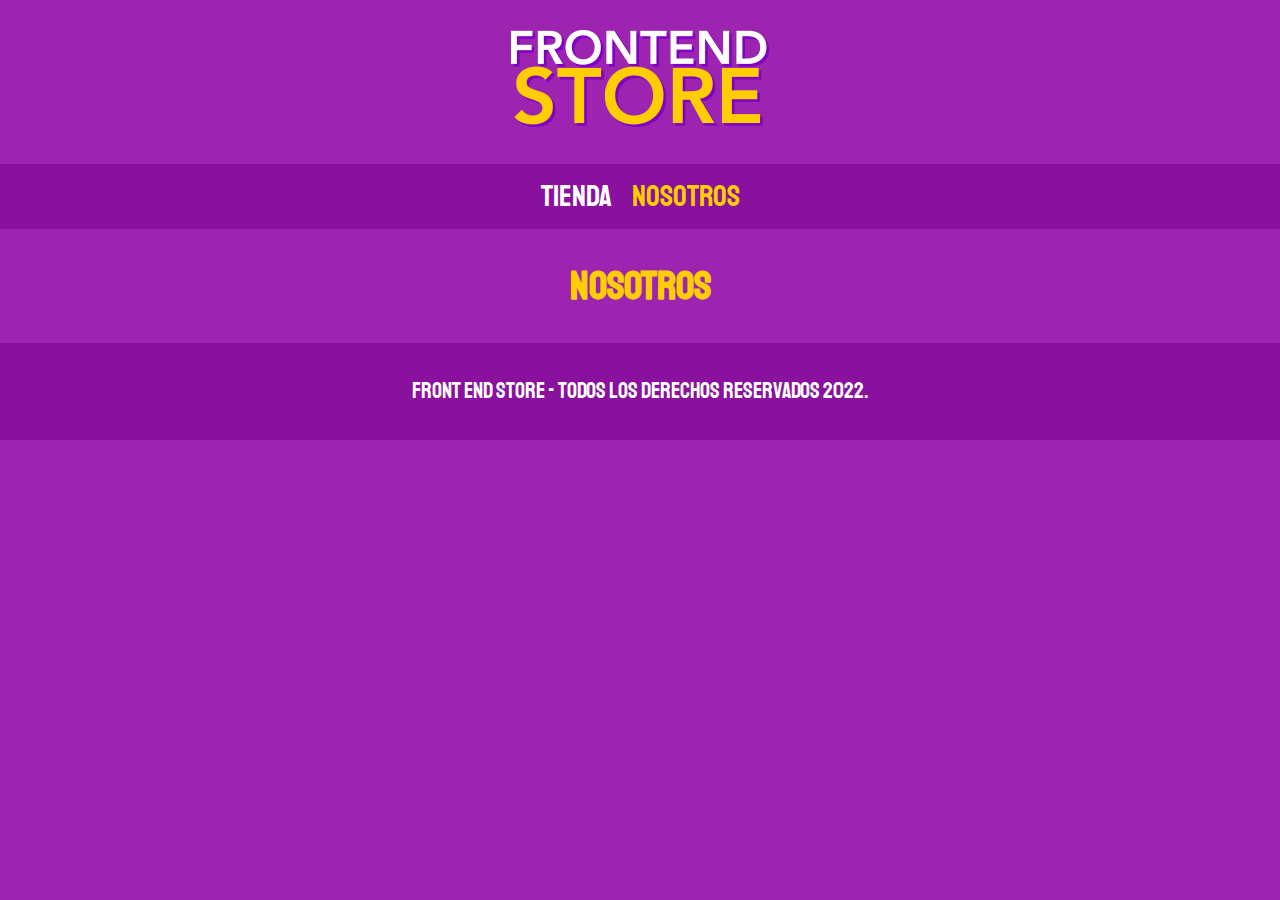
==== nosotros.html @ 5def1676 "Adding Store Content and Finishing nav bar" ====
<!DOCTYPE html>
<html lang="en">
<head>
    <meta charset="UTF-8">
    <meta http-equiv="X-UA-Compatible" content="IE=edge">
    <meta name="viewport" content="width=device-width, initial-scale=1.0">
    <title>FrontEnd Store</title>
    <link rel="preconnect" href="https://fonts.googleapis.com">
    <link rel="preconnect" href="https://fonts.gstatic.com" crossorigin>
    <link href="https://fonts.googleapis.com/css2?family=Krub:wght@400;700&family=Staatliches&display=swap" rel="stylesheet">
    <link rel="stylesheet" href="./css/normalize.css">
    <link rel="stylesheet" href="./css/style.css">
</head>
<body>
    <header class="header">
        <a href="index.html">
          <img class="header__logo" src="./img/logo.png" alt="Logotipo">  
        </a>
    </header>
    
    <nav class="navegacion">
        <a  class="navegacion__enlace " href="index.html">Tienda</a>
        <a  class="navegacion__enlace navegacion__enlace--activo" href="nosotros.html">Nosotros</a>
    </nav>

    <main class="contenedor">
        <h1>Nosotros</h1>
    </main>

    <footer class="footer">
        <p class="footer__texto">Front End Store - Todos los derechos Reservados 2022.</p>
    </footer>

</body>
</html>
---- css/style.css ----
:root{
    --primario : #9C24B0;
    --primarioOscuro: #89119D;
    --secundario: #FFCE00;
    --secundarioOscuro: rgb(233, 287, 2);
    --blanco: #fff;
    --negro: #000;

    --fuentePrincipal: 'Staatliches', cursive;
}

html{
    box-sizing: border-box;
    font-size: 62.5%;
}

*, *:before, *:after{
    box-sizing: inherit;
}

/* Globales */
body{
    background-color: var(--primario);
    font-size: 1.6rem;
    line-height: 1.5;
}

p{
    font-size: 1.8rem;
    font-family: Arial, Helvetica, sans-serif;
    color: var(--blanco);
}

a{
    text-decoration: none;
}

img{
    max-width: 100%;
}

.contenedor{
    max-width: 120rem;
    margin: 0 auto;
}

h1, h2, h3{
    text-align: center;
    color: var(--secundario);
    font-family: var(--fuentePrincipal);
}

h1{
    font-size: 4rem;
}

h2{
    font-size: 3.2rem;
}

h3{
    font-size: 2.4rem;
}

.header{
    display: flex;
    /* Centrar horizontalmente */
    justify-content: center;
}

.header__logo{
    /* Primer valor arriba y abajo, segundo lados */
    margin: 3rem 0;
}

/* Footer */

.footer{
    background-color: var(--primarioOscuro);
    padding: 1rem 0;
    margin-top: 2rem;
}

.footer__texto{
    text-align: center;
    font-family: var(--fuentePrincipal);
    font-size: 2.2rem;
}

/* Navegacion */

.navegacion{
    background-color: var(--primarioOscuro);
    padding: 1rem 0;
    display: flex;
    justify-content: center;
    gap: 2rem; /*Separacion forma nueva*/
}

.navegacion__enlace{
    font-family: var(--fuentePrincipal);
    color: var(--blanco);
    font-size: 3rem;
    /* margin-right: 2rem; */
}
/*
.navegacion__enlace:last-of-type{
    margin-right: 0;
} */

.navegacion__enlace--activo,
.navegacion__enlace:hover{
    color: var(--secundario);
}

/* Grid */
.grid{
    display: grid;
    grid-template-columns: repeat(2, 1fr);
    gap: 2rem;
}

@media (min-width: 768px) {
    .grid{
        grid-template-columns: repeat(3, 1fr);
    }
}

/* Productos */
.producto{
    background-color: var(--primarioOscuro);
    padding: 1rem;
}

.producto__imagen{
    width: 100%;
}


.producto__nombre{
    font-size: 4rem;
}

.producto__precio{
    font-size: 2.8rem;
    color: var(--secundario);
}

.producto__nombre,
.producto__precio{
    font-family: var(--fuentePrincipal);
    margin: 1rem 0;
    text-align: center;
    line-height: 1.2;
}
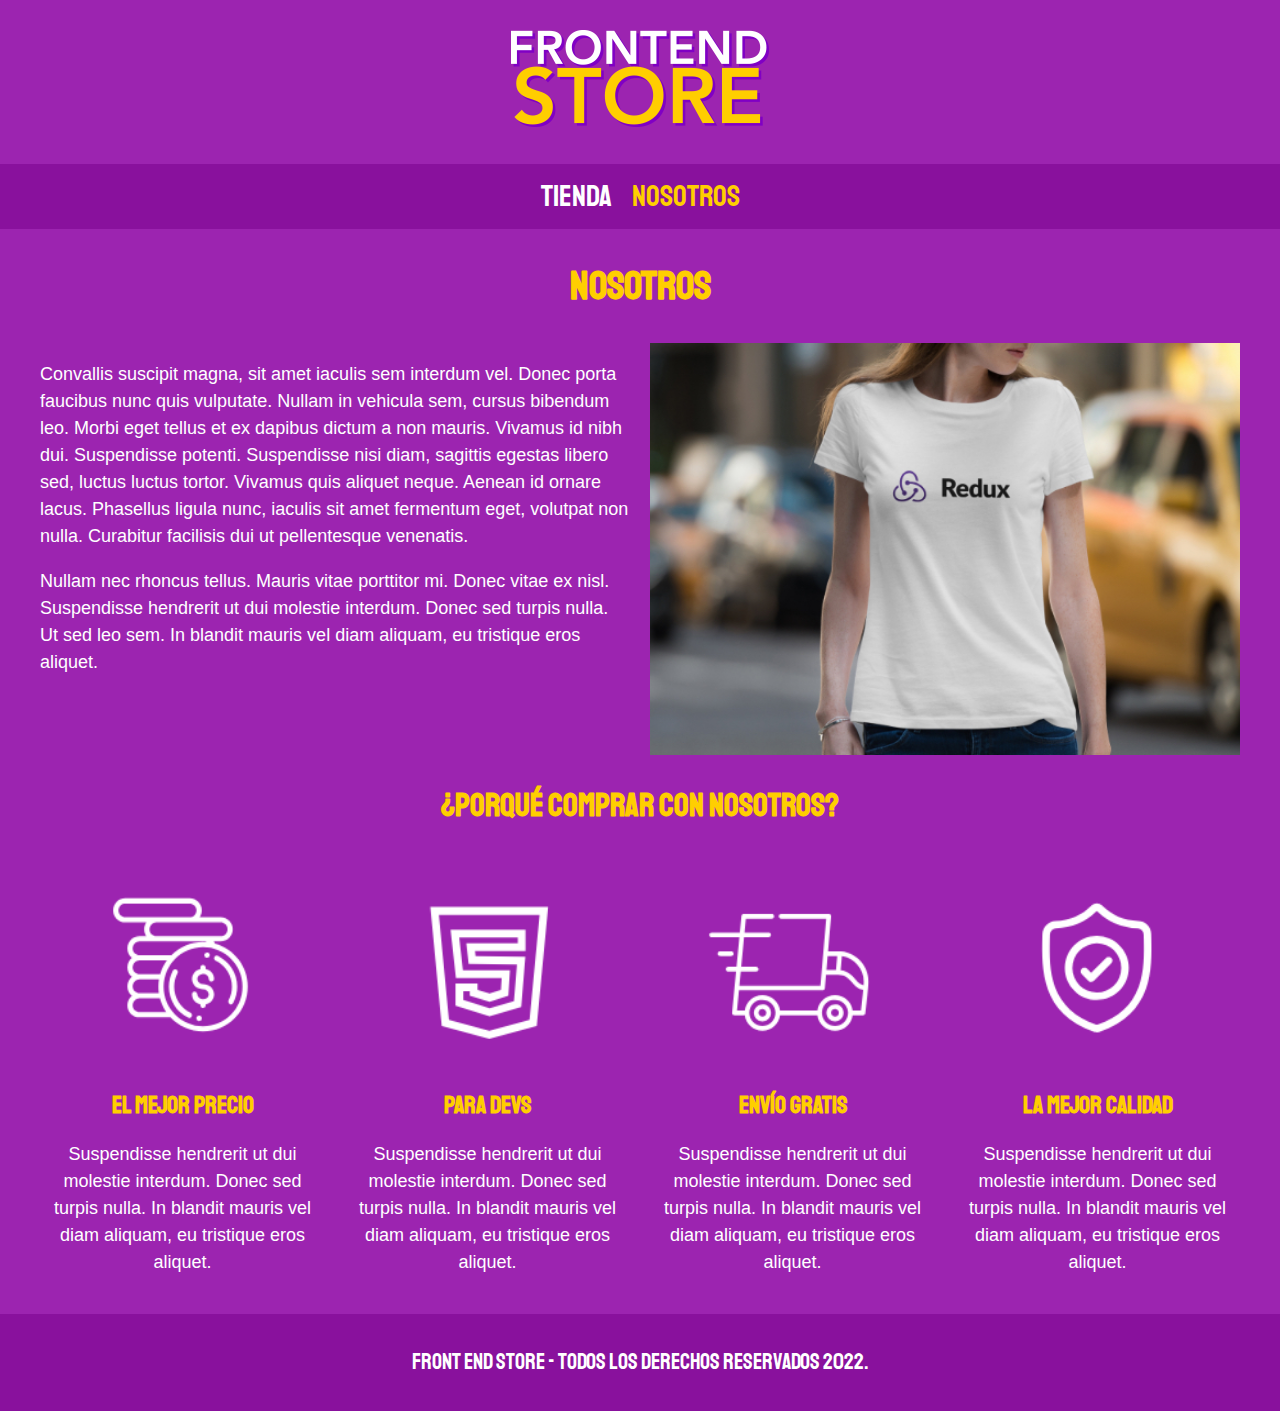
==== commit 2c29a57e: "Project finished" ====
--- a/nosotros.html
+++ b/nosotros.html
@@ -25,7 +25,77 @@
 
     <main class="contenedor">
         <h1>Nosotros</h1>
+
+        <div class="nosotros">
+            <div class="nosotros__contenido">
+                <p>
+                    Convallis suscipit magna, sit amet iaculis sem interdum vel.
+                     Donec porta faucibus nunc quis vulputate. Nullam in vehicula sem, cursus bibendum leo.
+                    Morbi eget tellus et ex dapibus dictum a non mauris.
+                     Vivamus id nibh dui. Suspendisse potenti. Suspendisse
+                      nisi diam, sagittis egestas libero sed, luctus luctus tortor.
+                     Vivamus quis aliquet neque. Aenean id ornare lacus.
+                      Phasellus ligula nunc, iaculis sit amet fermentum eget, volutpat non nulla.
+                      Curabitur facilisis dui ut pellentesque venenatis.
+                </p> 
+
+                <p>
+                    Nullam nec rhoncus tellus. Mauris vitae porttitor mi.
+                     Donec vitae ex nisl. Suspendisse hendrerit ut dui 
+                     molestie interdum. Donec sed turpis nulla. 
+                     Ut sed leo sem. In blandit mauris vel diam aliquam, 
+                     eu tristique eros aliquet.
+                </p>
+            </div>
+            <img class="nosotros__imagen" src="./img/nosotros.jpg" alt="Imagen nosotros">
     </main>
+
+    <section class="contenedor comprar">
+        <h2 class="comprar__titulo">¿PORQUÉ COMPRAR CON NOSOTROS?</h2>
+        
+        <div class="bloques">
+            <div class="bloque">
+                <img class="bloque__imagen" src="img/icono_1.png" alt="porque comprar">
+                <h3 class="bloque__titulo">El Mejor Precio</h3>
+                <p> Suspendisse hendrerit ut dui 
+                    molestie interdum. Donec sed turpis nulla.
+                    In blandit mauris vel diam aliquam, 
+                    eu tristique eros aliquet.</p>
+            </div> 
+
+            <!-- Bloque -->
+            <div class="bloque">
+                <img class="bloque__imagen" src="img/icono_2.png" alt="porque comprar">
+                <h3 class="bloque__titulo">Para Devs</h3>
+                <p> Suspendisse hendrerit ut dui 
+                    molestie interdum. Donec sed turpis nulla.
+                    In blandit mauris vel diam aliquam, 
+                    eu tristique eros aliquet.</p>
+            </div> 
+            <!-- Bloque -->
+            
+            <div class="bloque">
+                <img class="bloque__imagen" src="img/icono_3.png" alt="porque comprar">
+                <h3 class="bloque__titulo">Envío Gratis</h3>
+                <p> Suspendisse hendrerit ut dui 
+                    molestie interdum. Donec sed turpis nulla.
+                    In blandit mauris vel diam aliquam, 
+                    eu tristique eros aliquet.</p>
+            </div> 
+            <!-- Bloque -->
+
+            <div class="bloque">
+                <img class="bloque__imagen" src="img/icono_4.png" alt="porque comprar">
+                <h3 class="bloque__titulo">La Mejor Calidad</h3>
+                <p> Suspendisse hendrerit ut dui 
+                    molestie interdum. Donec sed turpis nulla.
+                    In blandit mauris vel diam aliquam, 
+                    eu tristique eros aliquet.</p>
+            </div> 
+            <!-- Bloque -->
+        </div>
+        <!-- Bloques -->
+    </section>
 
     <footer class="footer">
         <p class="footer__texto">Front End Store - Todos los derechos Reservados 2022.</p>
--- a/css/style.css
+++ b/css/style.css
@@ -36,7 +36,7 @@
 }
 
 img{
-    max-width: 100%;
+    width: 100%;
 }
 
 .contenedor{
@@ -132,11 +132,6 @@
     padding: 1rem;
 }
 
-.producto__imagen{
-    width: 100%;
-}
-
-
 .producto__nombre{
     font-size: 4rem;
 }
@@ -154,3 +149,112 @@
     line-height: 1.2;
 }
 
+/* Graficos */
+.grafico{
+    min-height: 30rem;
+    background-repeat: no-repeat; /* Para que la imagen no se repita*/
+    background-size: cover; /*Para rellenar con la imagen*/
+    grid-column: 1 / 3;
+}
+
+.grafico--camisas{
+    grid-row: 2 / 3;
+    background-image: url(../img/grafico1.jpg);
+}
+
+.grafico--node{
+    background-image: url(../img/grafico2.jpg);
+    grid-row: 8 / 9;
+}
+
+@media (min-width: 768px) {
+    .grafico--node{
+        grid-row: 5 / 6;
+        grid-column: 2 / 4;
+    }
+}
+
+/* Nostros */
+.nosotros{
+    display: grid;
+    grid-template-rows: repeat(2, auto);
+}
+
+@media (min-width: 768px) {
+    .nosotros{
+        grid-template-columns: repeat(2, 1fr);
+        column-gap: 2rem;
+    }
+}
+
+.nosotros__imagen{
+    grid-row: 1 / 2;
+}
+
+@media (min-width: 768px) {
+    .nosotros__imagen{
+        grid-column: 2 / 3;
+    }
+}
+
+/* BLOQUES */
+.bloques{
+    display: grid;
+    grid-template-columns: repeat(2, 1fr);
+    gap: 2rem;
+}
+
+.bloque{
+    text-align: center;
+}
+
+
+.bloque__titulo{
+    margin: 0;
+}
+
+@media (min-width: 768px) {
+    .bloques{
+        grid-template-columns: repeat(4, 1fr);
+    }
+}
+
+/* Producto */
+
+@media (min-width: 768px) {
+    .camisa{
+        display: grid;
+        grid-template-columns: repeat(2, 1fr);
+        column-gap: 2rem;
+    }
+}
+
+.formulario{
+    display: grid;
+    grid-template-columns: repeat(2, 1fr);
+    gap: 2rem;
+}
+
+.formulario__campo{
+    border: 1rem solid var(--primarioOscuro);
+    background-color: transparent;
+    color: var(--blanco);
+    font-size: 2rem;
+    font-family: Arial, Helvetica, sans-serif;
+    padding: 1rem;
+}
+
+.formulario__submit{
+    background-color: var(--secundario);
+    border: none;
+    font-size: 2rem;
+    font-family: var(--fuentePrincipal);
+    padding: 2rem;
+    transition: background-color .3s ease;
+    grid-column: 1 / 3;
+}
+
+.formulario__submit:hover{
+    cursor: pointer;
+    background-color: var(--secundarioOscuro);
+}